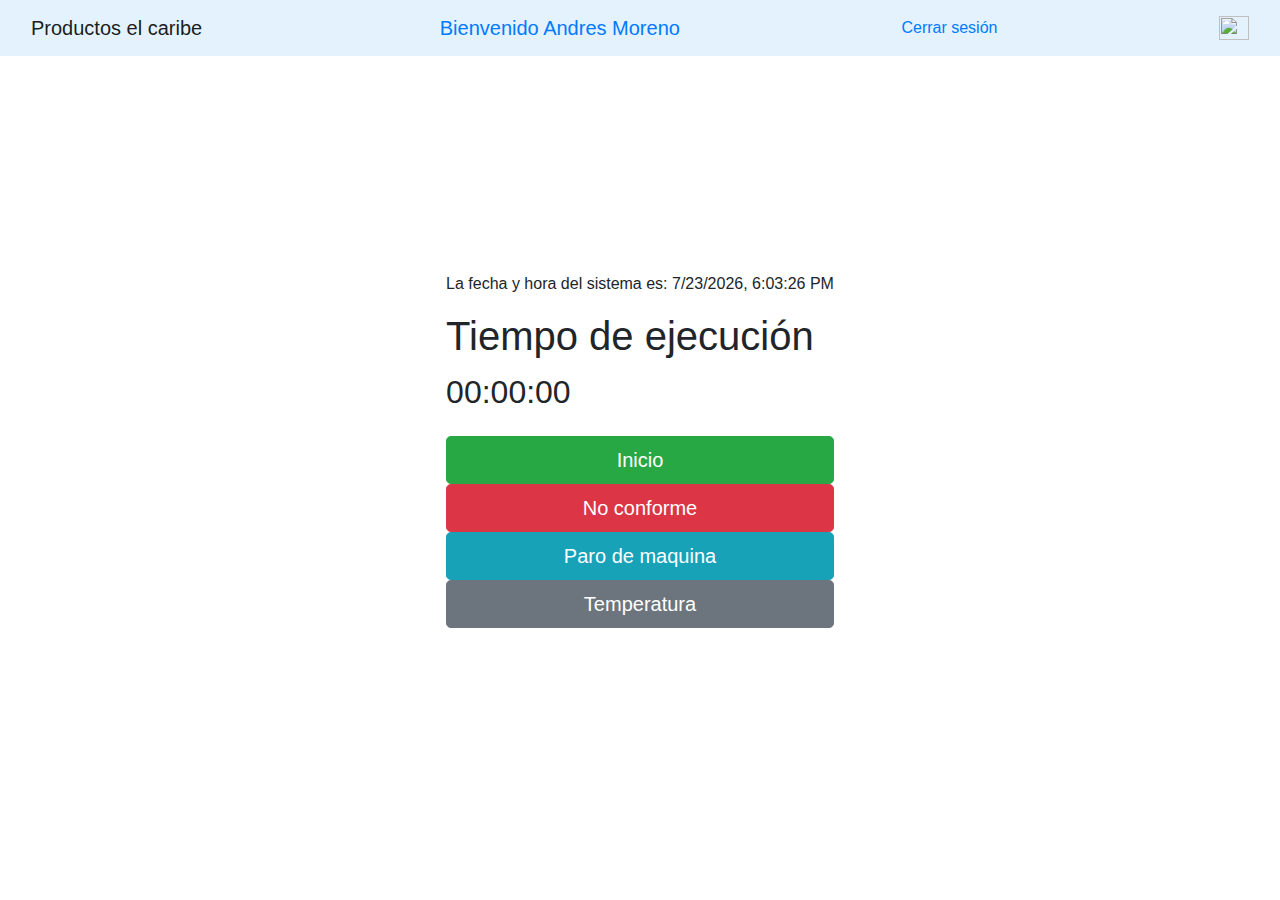
==== index.html @ 3b678614 "Update and rename index1.html to index.html" ====
<!DOCTYPE html>
<html lang="en">
<head>
    <meta charset="UTF-8">
    <meta name="viewport" content="width=device-width, initial-scale=1.0">
    <title>Interfaz Responsive</title>
    <link rel="stylesheet" href="style/styles.css">
    <link rel="stylesheet" href="https://cdn.jsdelivr.net/npm/bootstrap@4.0.0/dist/css/bootstrap.min.css" integrity="sha384-Gn5384xqQ1aoWXA+058RXPxPg6fy4IWvTNh0E263XmFcJlSAwiGgFAW/dAiS6JXm" crossorigin="anonymous">

</head>
<body>

    <nav class="navbar fixed-top navbar-light" class="navbar navbar-light" style="background-color: #e3f2fd;">
        <div class="container-fluid">
          <a class="navbar-brand" href="#">Productos el caribe</a>
          <a href="" style="text-align: center; font-size: 20px; text-decoration: none;"> Bienvenido Andres Moreno</a>
          <a href="" text-decoration: none;"> Cerrar sesión</a>
          <img src="https://productoselcaribe.com/wp-content/uploads/2023/12/productos-el-caribe.svg" alt="" width="30" height="24" class="d-inline-block align-text-top">
        </div>
      </nav>
      
    <div class="container-lg">
        <p>La fecha y hora del sistema es: <span id="fecha"></span></p>
        <h1>Tiempo de ejecución</h1>
        <div id="cronometro">00:00:00</div>
        <button id="btnInicio" class="btn btn-success btn-lg" style="width: 100%;">Inicio</button>
        <button id="btnNoConforme" class="btn btn-danger btn-lg" style="width: 100%;">No conforme</button>
            <select id="opcionesNoConforme" class="form-select" style="display: none; width: 100%;">
                <option value="DEFORME">DEFORME</option>
                <option value="EMBOMBADO">EMBOMBADO</option>
                <option value="CHUPADO">CHUPADO</option>
                <option value="TAMAÑO">TAMAÑO</option>
                <option value="CRUDO">CRUDO</option>
                <option value="QUEMADO">QUEMADO</option>
                <option value="ENDURECIDO">ENDURECIDO</option>
                <option value="MALTRATADO">MALTRATADO</option>
                <option value="PUNTA">PUNTA</option>
                <option value="SUCIO">SUCIO</option>
                <option value="QUEBRADIZO">QUEBRADIZO</option>
                <option value="BAJO PESO ">BAJO PESO</option>
                <option value="MORDIDO">MORDIDO</option>
                <option value="MANTENIMIENTO">MANTENIMIENTO</option>
                <option value="OBJETO EXTRAÑO">OBJETO EXTRAÑO</option>
                <option value="MAL OLOR / MAL SABOR">MAL OLOR / MAL SABOR</option>
                <option value="MAL ETIQUETADO">MAL ETIQUETADO</option>
                <option value="ENSAYOS-MP">ENSAYOS-MP</option>
                <option value="PROBLEMAS CON MATERIA PRIMA">PROBLEMAS CON MATERIA PRIMA</option>
                <option value="OTROS">OTROS</option>                                                        	                                
            </select>
        <div id="opcionSeleccionada1" class="alert alert-warning" role="alert" style="display: none;">
            <svg class="bi flex-shrink-0 me-2" width="24" height="24" role="img" aria-label="Warning:"><use xlink:href="#exclamation-triangle-fill"/></svg>
        </div>
        <div></div>
        <button id="btnParoMaquina" class="btn btn-info btn-lg" style="width: 100%;">Paro de maquina</button>
            <select id="opcionesMaquina" class="form-select"  style="display: none; width: 100%;">
                <option value="DAÑO ELECTRICO">DAÑO ELECTRICO</option>
                <option value="DAÑO MECANICO">DAÑO MECANICO</option>
                <option value="DAÑO NEUMATICO">DAÑO NEUMATICO</option>
                <option value="DAÑO ELECTRONICO">DAÑO ELECTRONICO</option>
                <option value="DAÑO DEL MOTOR">DAÑO DEL MOTOR</option>
                <option value="DAÑO DEL SENSOR">DAÑO DEL SENSOR</option>                                                       	                                
            </select>
            <div id="opcionSeleccionada2" class="alert alert-warning" role="alert" style="display: none;"></div>
            <div></div>
        <button id="btnTemperatura" class="btn btn-secondary btn-lg" style="width: 100%;">Temperatura</button>
    </div>

    <script src="script.js"></script>
    <script src="https://cdn.jsdelivr.net/npm/bootstrap@4.0.0/dist/js/bootstrap.min.js" integrity="sha384-JZR6Spejh4U02d8jOt6vLEHfe/JQGiRRSQQxSfFWpi1MquVdAyjUar5+76PVCmYl" crossorigin="anonymous"></script>

</body>
</html>
---- style/styles.css ----
body {
    font-family: Arial, sans-serif;
    display: flex;
    justify-content: center;
    align-items: center;
    height: 100vh;
    margin: 0;
}

.container {
    text-align: center;
}

#cronometro {
    font-size: 2em;
    margin-bottom: 20px;
}
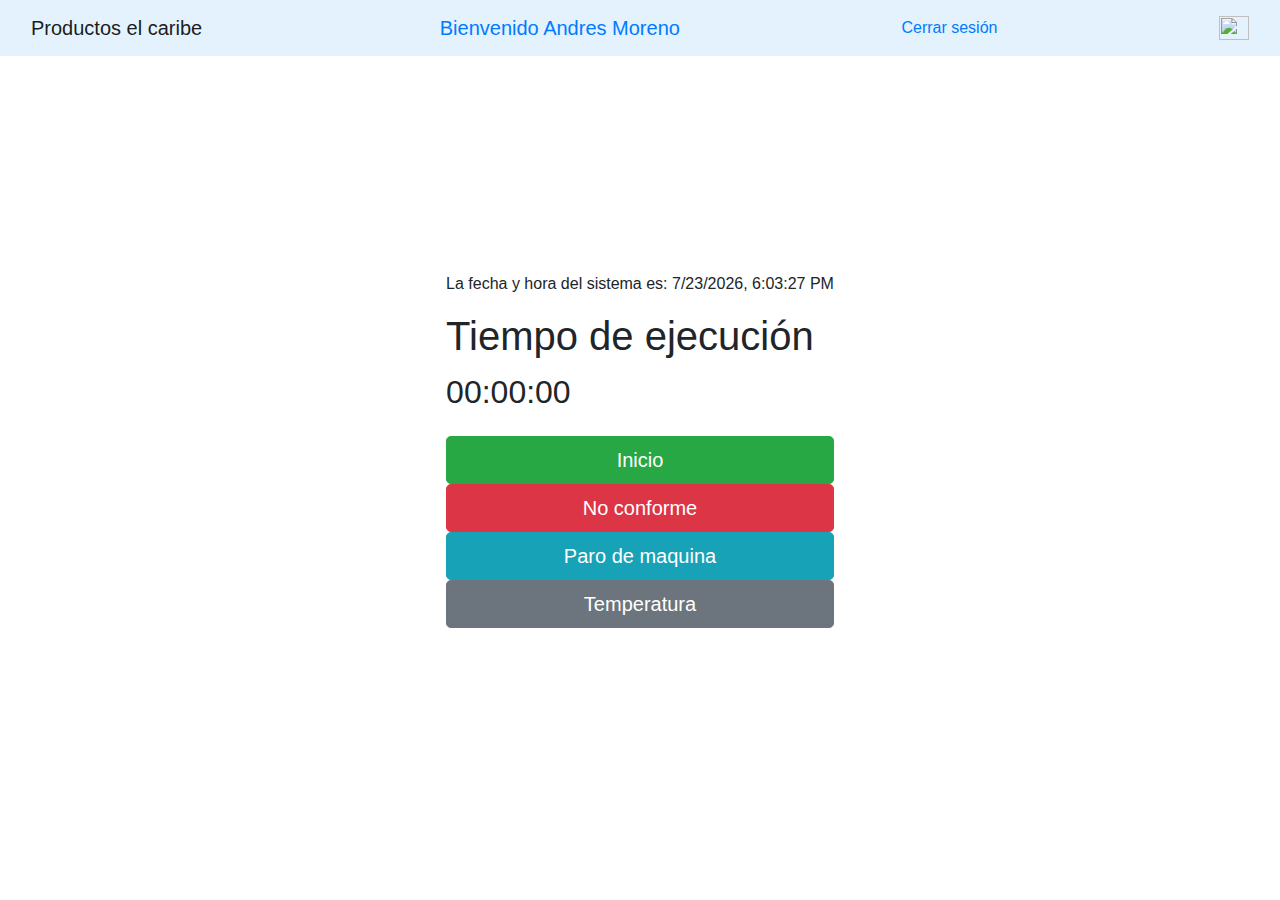
==== commit 3efe3138: "Update index.html" ====
--- a/index.html
+++ b/index.html
@@ -1,5 +1,5 @@
 <!DOCTYPE html>
-<html lang="en">
+<html lang="ES">
 <head>
     <meta charset="UTF-8">
     <meta name="viewport" content="width=device-width, initial-scale=1.0">
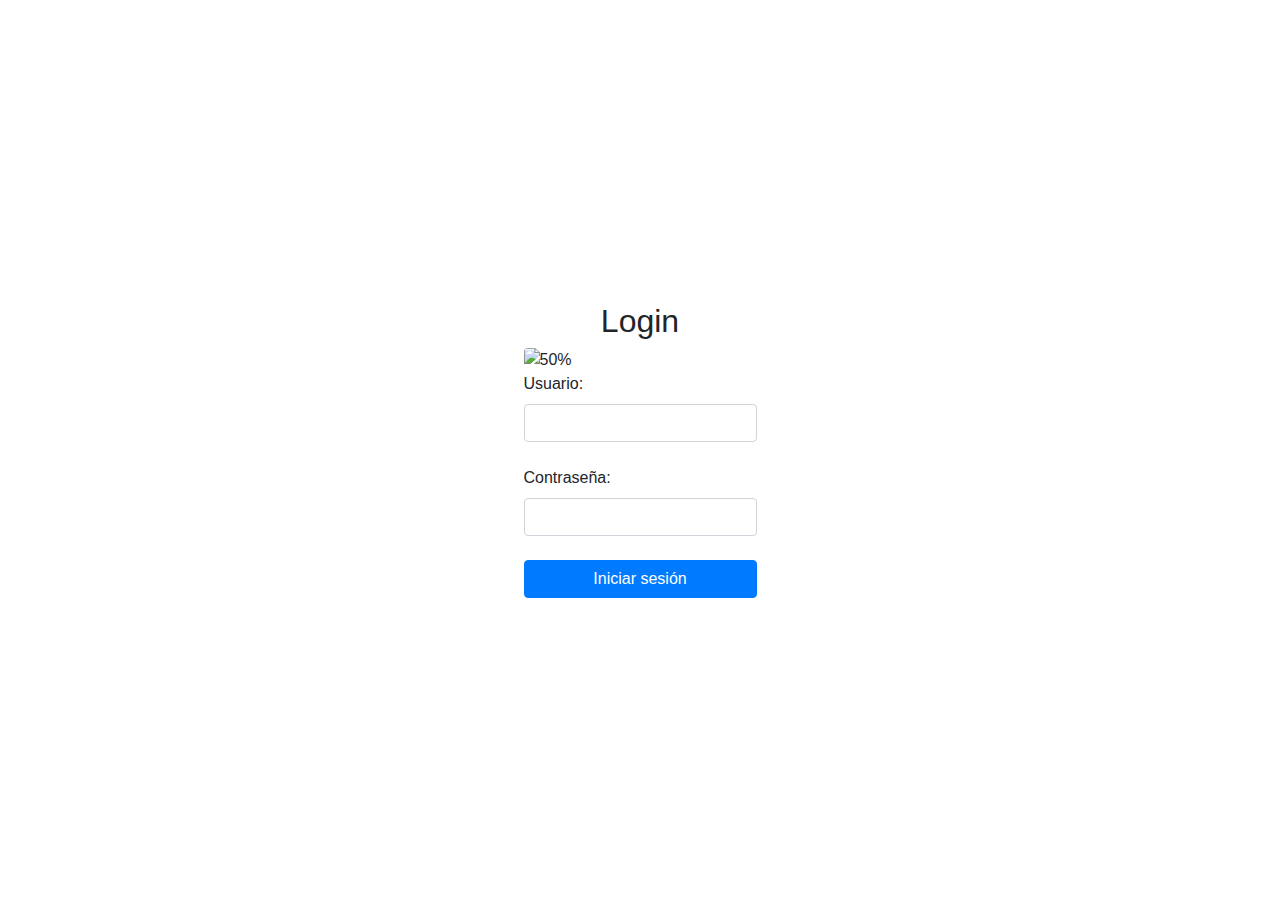
==== commit 375ed1f9: "Update index.html" ====
--- a/index.html
+++ b/index.html
@@ -1,72 +1,28 @@
 <!DOCTYPE html>
-<html lang="ES">
+<html lang="en">
 <head>
     <meta charset="UTF-8">
     <meta name="viewport" content="width=device-width, initial-scale=1.0">
-    <title>Interfaz Responsive</title>
     <link rel="stylesheet" href="style/styles.css">
     <link rel="stylesheet" href="https://cdn.jsdelivr.net/npm/bootstrap@4.0.0/dist/css/bootstrap.min.css" integrity="sha384-Gn5384xqQ1aoWXA+058RXPxPg6fy4IWvTNh0E263XmFcJlSAwiGgFAW/dAiS6JXm" crossorigin="anonymous">
-
+    <title>Login</title>
 </head>
 <body>
+    <form id="loginForm">
+        <h2 style="text-align: center;">Login</h2>
+        <img src="https://productoselcaribe.com/wp-content/uploads/2023/12/productos-el-caribe.svg" class="rounded mx-auto d-block" alt="50%">
+        <div data-mdb-input-init class="form-outline mb-4">
+            <label for="username" >Usuario:</label>
+            <input type="text" id="username" name="username" required class="form-control">
+        </div>
+        <div data-mdb-input-init class="form-outline mb-4">
+            <label for="password" >Contraseña:</label>
+            <input type="password" id="password" name="password" required class="form-control">
+        </div>
+        <button type="submit" class="btn btn-primary btn-block" >Iniciar sesión</button>
+    </form>
+    <p id="loginMessage"></p>
 
-    <nav class="navbar fixed-top navbar-light" class="navbar navbar-light" style="background-color: #e3f2fd;">
-        <div class="container-fluid">
-          <a class="navbar-brand" href="#">Productos el caribe</a>
-          <a href="" style="text-align: center; font-size: 20px; text-decoration: none;"> Bienvenido Andres Moreno</a>
-          <a href="" text-decoration: none;"> Cerrar sesión</a>
-          <img src="https://productoselcaribe.com/wp-content/uploads/2023/12/productos-el-caribe.svg" alt="" width="30" height="24" class="d-inline-block align-text-top">
-        </div>
-      </nav>
-      
-    <div class="container-lg">
-        <p>La fecha y hora del sistema es: <span id="fecha"></span></p>
-        <h1>Tiempo de ejecución</h1>
-        <div id="cronometro">00:00:00</div>
-        <button id="btnInicio" class="btn btn-success btn-lg" style="width: 100%;">Inicio</button>
-        <button id="btnNoConforme" class="btn btn-danger btn-lg" style="width: 100%;">No conforme</button>
-            <select id="opcionesNoConforme" class="form-select" style="display: none; width: 100%;">
-                <option value="DEFORME">DEFORME</option>
-                <option value="EMBOMBADO">EMBOMBADO</option>
-                <option value="CHUPADO">CHUPADO</option>
-                <option value="TAMAÑO">TAMAÑO</option>
-                <option value="CRUDO">CRUDO</option>
-                <option value="QUEMADO">QUEMADO</option>
-                <option value="ENDURECIDO">ENDURECIDO</option>
-                <option value="MALTRATADO">MALTRATADO</option>
-                <option value="PUNTA">PUNTA</option>
-                <option value="SUCIO">SUCIO</option>
-                <option value="QUEBRADIZO">QUEBRADIZO</option>
-                <option value="BAJO PESO ">BAJO PESO</option>
-                <option value="MORDIDO">MORDIDO</option>
-                <option value="MANTENIMIENTO">MANTENIMIENTO</option>
-                <option value="OBJETO EXTRAÑO">OBJETO EXTRAÑO</option>
-                <option value="MAL OLOR / MAL SABOR">MAL OLOR / MAL SABOR</option>
-                <option value="MAL ETIQUETADO">MAL ETIQUETADO</option>
-                <option value="ENSAYOS-MP">ENSAYOS-MP</option>
-                <option value="PROBLEMAS CON MATERIA PRIMA">PROBLEMAS CON MATERIA PRIMA</option>
-                <option value="OTROS">OTROS</option>                                                        	                                
-            </select>
-        <div id="opcionSeleccionada1" class="alert alert-warning" role="alert" style="display: none;">
-            <svg class="bi flex-shrink-0 me-2" width="24" height="24" role="img" aria-label="Warning:"><use xlink:href="#exclamation-triangle-fill"/></svg>
-        </div>
-        <div></div>
-        <button id="btnParoMaquina" class="btn btn-info btn-lg" style="width: 100%;">Paro de maquina</button>
-            <select id="opcionesMaquina" class="form-select"  style="display: none; width: 100%;">
-                <option value="DAÑO ELECTRICO">DAÑO ELECTRICO</option>
-                <option value="DAÑO MECANICO">DAÑO MECANICO</option>
-                <option value="DAÑO NEUMATICO">DAÑO NEUMATICO</option>
-                <option value="DAÑO ELECTRONICO">DAÑO ELECTRONICO</option>
-                <option value="DAÑO DEL MOTOR">DAÑO DEL MOTOR</option>
-                <option value="DAÑO DEL SENSOR">DAÑO DEL SENSOR</option>                                                       	                                
-            </select>
-            <div id="opcionSeleccionada2" class="alert alert-warning" role="alert" style="display: none;"></div>
-            <div></div>
-        <button id="btnTemperatura" class="btn btn-secondary btn-lg" style="width: 100%;">Temperatura</button>
-    </div>
-
-    <script src="script.js"></script>
-    <script src="https://cdn.jsdelivr.net/npm/bootstrap@4.0.0/dist/js/bootstrap.min.js" integrity="sha384-JZR6Spejh4U02d8jOt6vLEHfe/JQGiRRSQQxSfFWpi1MquVdAyjUar5+76PVCmYl" crossorigin="anonymous"></script>
-
+    <script src="login.js"></script>
 </body>
 </html>
